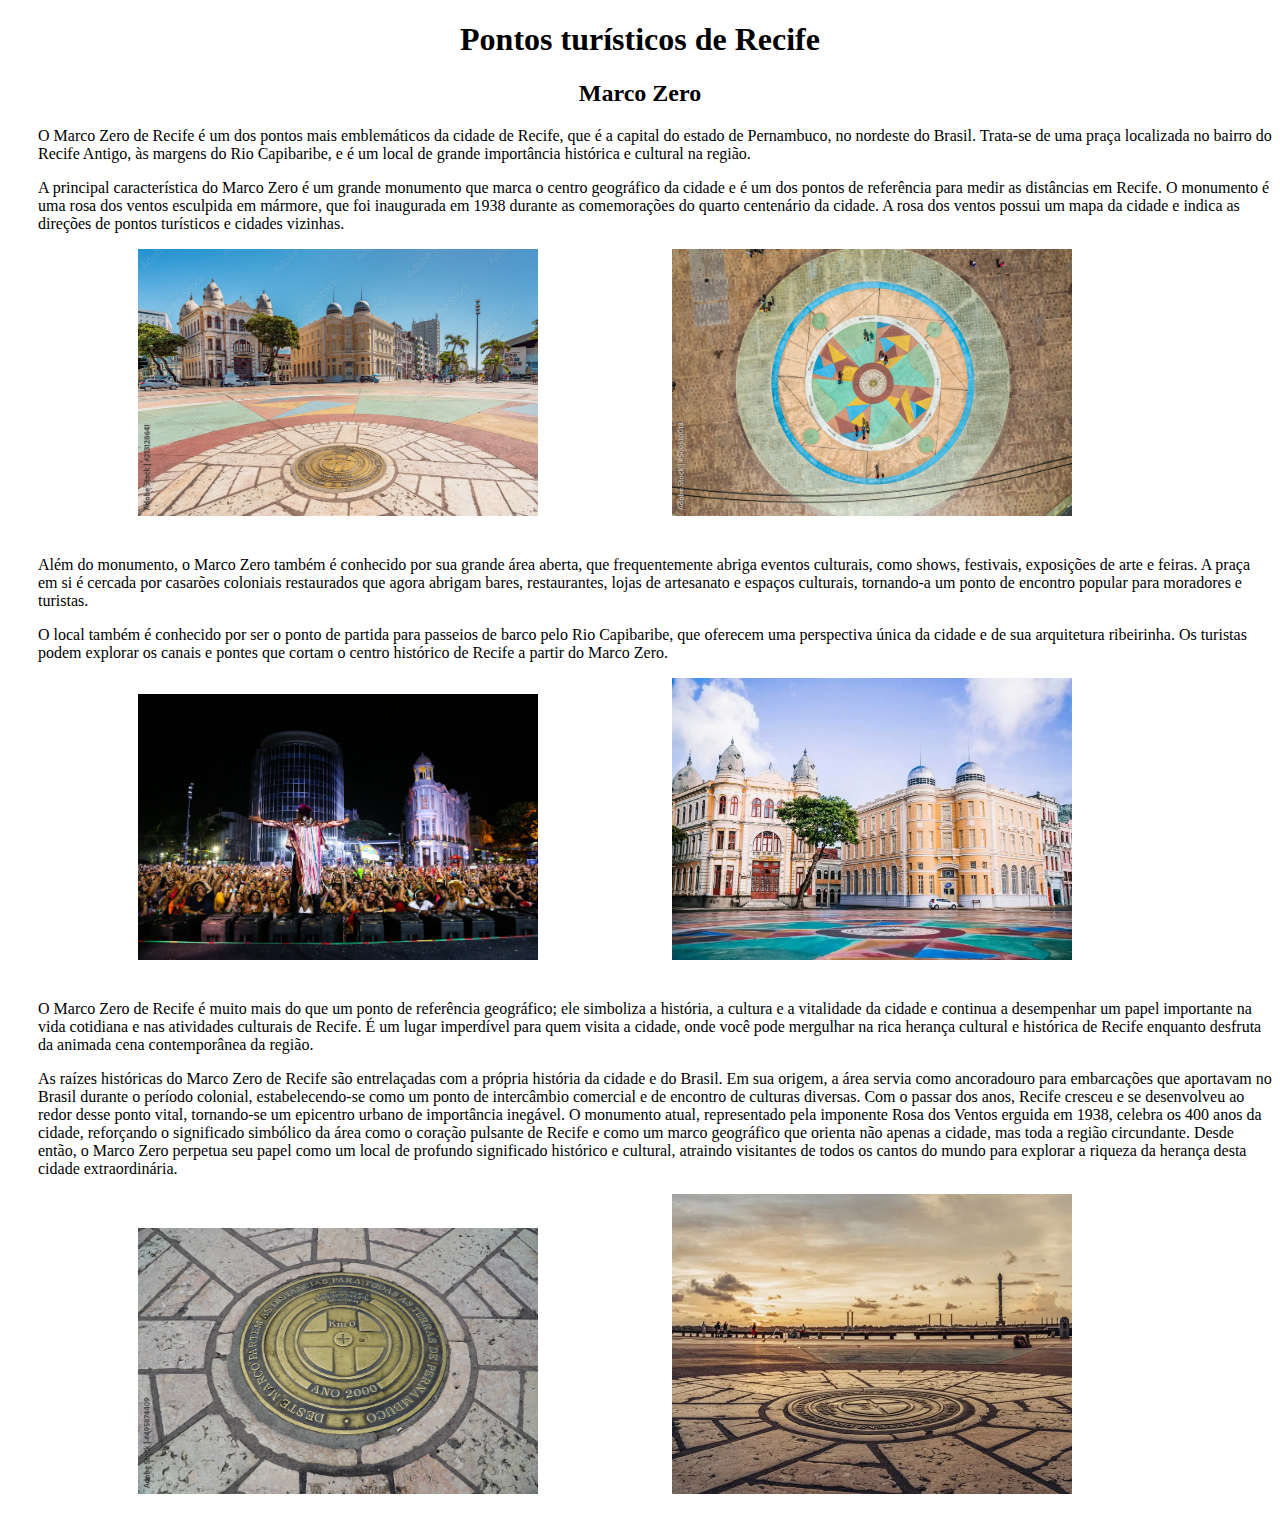
==== index.html @ 12c6077d "HTML do site que fala sobre o Marco Zero de Recife" ====
<!DOCTYPE html>
<html lang="en">

<head>
    <meta charset="UTF-8">
    <meta name="viewport" content="width=device-width, initial-scale=1.0">
    <title>Marco Zero</title>
    <style>
        header {
            text-align: center;
        }

        img {
            width: 400px;
            margin-left: 130px;
            margin-bottom: 20px;
        }

        p {
            margin-left: 30px;
        }
    </style>
</head>

<body>
    <header>
        <h1>Pontos turísticos de Recife</h1>
        <h2>Marco Zero</h2>
    </header>
    <main>
        <section>
            <p>
                O Marco Zero de Recife é um dos pontos mais emblemáticos da cidade de Recife, que é a capital do estado de Pernambuco, no nordeste do Brasil. Trata-se de uma praça localizada no bairro do Recife Antigo, às margens do Rio Capibaribe, e é um local de grande importância histórica e cultural na região.
            </p>
            <p>
                A principal característica do Marco Zero é um grande monumento que marca o centro geográfico da cidade e é um dos pontos de referência para medir as distâncias em Recife. O monumento é uma rosa dos ventos esculpida em mármore, que foi inaugurada em 1938 durante as comemorações do quarto centenário da cidade. A rosa dos ventos possui um mapa da cidade e indica as direções de pontos turísticos e cidades vizinhas.
            </p>
            <img src="img/marco_zero_rua.jpg"
                alt="Imagem colorida mostrando o Marco Zero e casarões coloniais no outro lado da rua">
            <img src="img/marco_zero_cima.jpg" alt="Foto da rosa dos ventos no Marco Zero">
        </section>
        <section>
            <p>
                Além do monumento, o Marco Zero também é conhecido por sua grande área aberta, que frequentemente abriga eventos culturais, como shows, festivais, exposições de arte e feiras. A praça em si é cercada por casarões coloniais restaurados que agora abrigam bares, restaurantes, lojas de artesanato e espaços culturais, tornando-a um ponto de encontro popular para moradores e turistas.
            </p>
            <p>
                O local também é conhecido por ser o ponto de partida para passeios de barco pelo Rio Capibaribe, que oferecem uma perspectiva única da cidade e de sua arquitetura ribeirinha. Os turistas podem explorar os canais e pontes que cortam o centro histórico de Recife a partir do Marco Zero.
            </p>
            <img src="img/marco_zero_show.jpg" alt="Show do Alceu Valença em 2019 com muitas pessoas no Marco Zero ">
            <img src="img/marco_zero_casarão.jpg" alt="Casarões ao redor do Marco Zero">
        </section>
        <section>
            <p>
                O Marco Zero de Recife é muito mais do que um ponto de referência geográfico; ele simboliza a história, a cultura e a vitalidade da cidade e continua a desempenhar um papel importante na vida cotidiana e nas atividades culturais de Recife. É um lugar imperdível para quem visita a cidade, onde você pode mergulhar na rica herança cultural e histórica de Recife enquanto desfruta da animada cena contemporânea da região.
            </p>
            <p>
                As raízes históricas do Marco Zero de Recife são entrelaçadas com a própria história da cidade e do Brasil. Em sua origem, a área servia como ancoradouro para embarcações que aportavam no Brasil durante o período colonial, estabelecendo-se como um ponto de intercâmbio comercial e de encontro de culturas diversas. Com o passar dos anos, Recife cresceu e se desenvolveu ao redor desse ponto vital, tornando-se um epicentro urbano de importância inegável. O monumento atual, representado pela imponente Rosa dos Ventos erguida em 1938, celebra os 400 anos da cidade, reforçando o significado simbólico da área como o coração pulsante de Recife e como um marco geográfico que orienta não apenas a cidade, mas toda a região circundante. Desde então, o Marco Zero perpetua seu papel como um local de profundo significado histórico e cultural, atraindo visitantes de todos os cantos do mundo para explorar a riqueza da herança desta cidade extraordinária.
            </p>
            <img src="img/marco_zero_chão.jpg" alt="Imagem mostrando o centro da rosa dos ventos">
            <img src="img/marco_zero_horizonte.jpeg" alt="Imagem mostrando o centro do Marco Zero e o horizonte em um amanhecer">
        </section>
    </main>
</body>

</html>
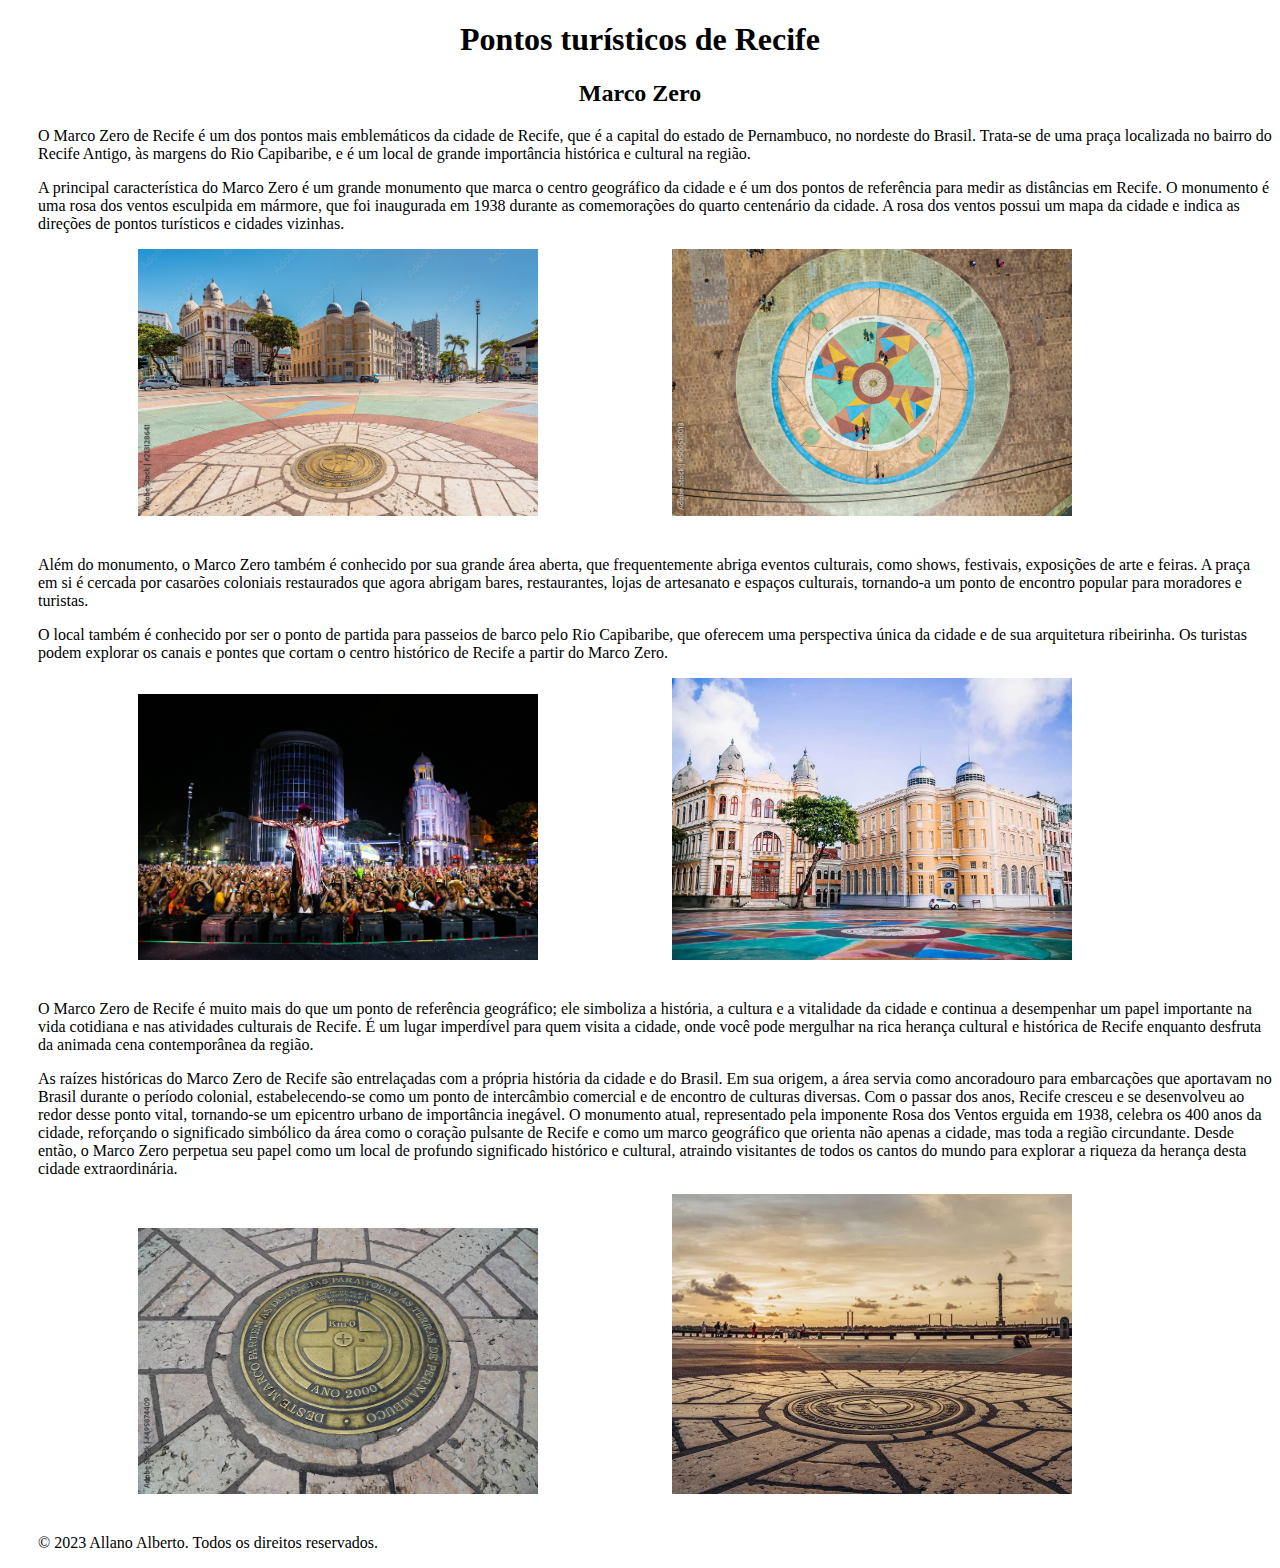
==== commit 644dc1a7: "Adicionando o footer pois esqueci" ====
--- a/index.html
+++ b/index.html
@@ -59,6 +59,9 @@
             <img src="img/marco_zero_chão.jpg" alt="Imagem mostrando o centro da rosa dos ventos">
             <img src="img/marco_zero_horizonte.jpeg" alt="Imagem mostrando o centro do Marco Zero e o horizonte em um amanhecer">
         </section>
+        <footer>
+            <p>&copy; 2023 Allano Alberto. Todos os direitos reservados.</p>
+        </footer>
     </main>
 </body>
 
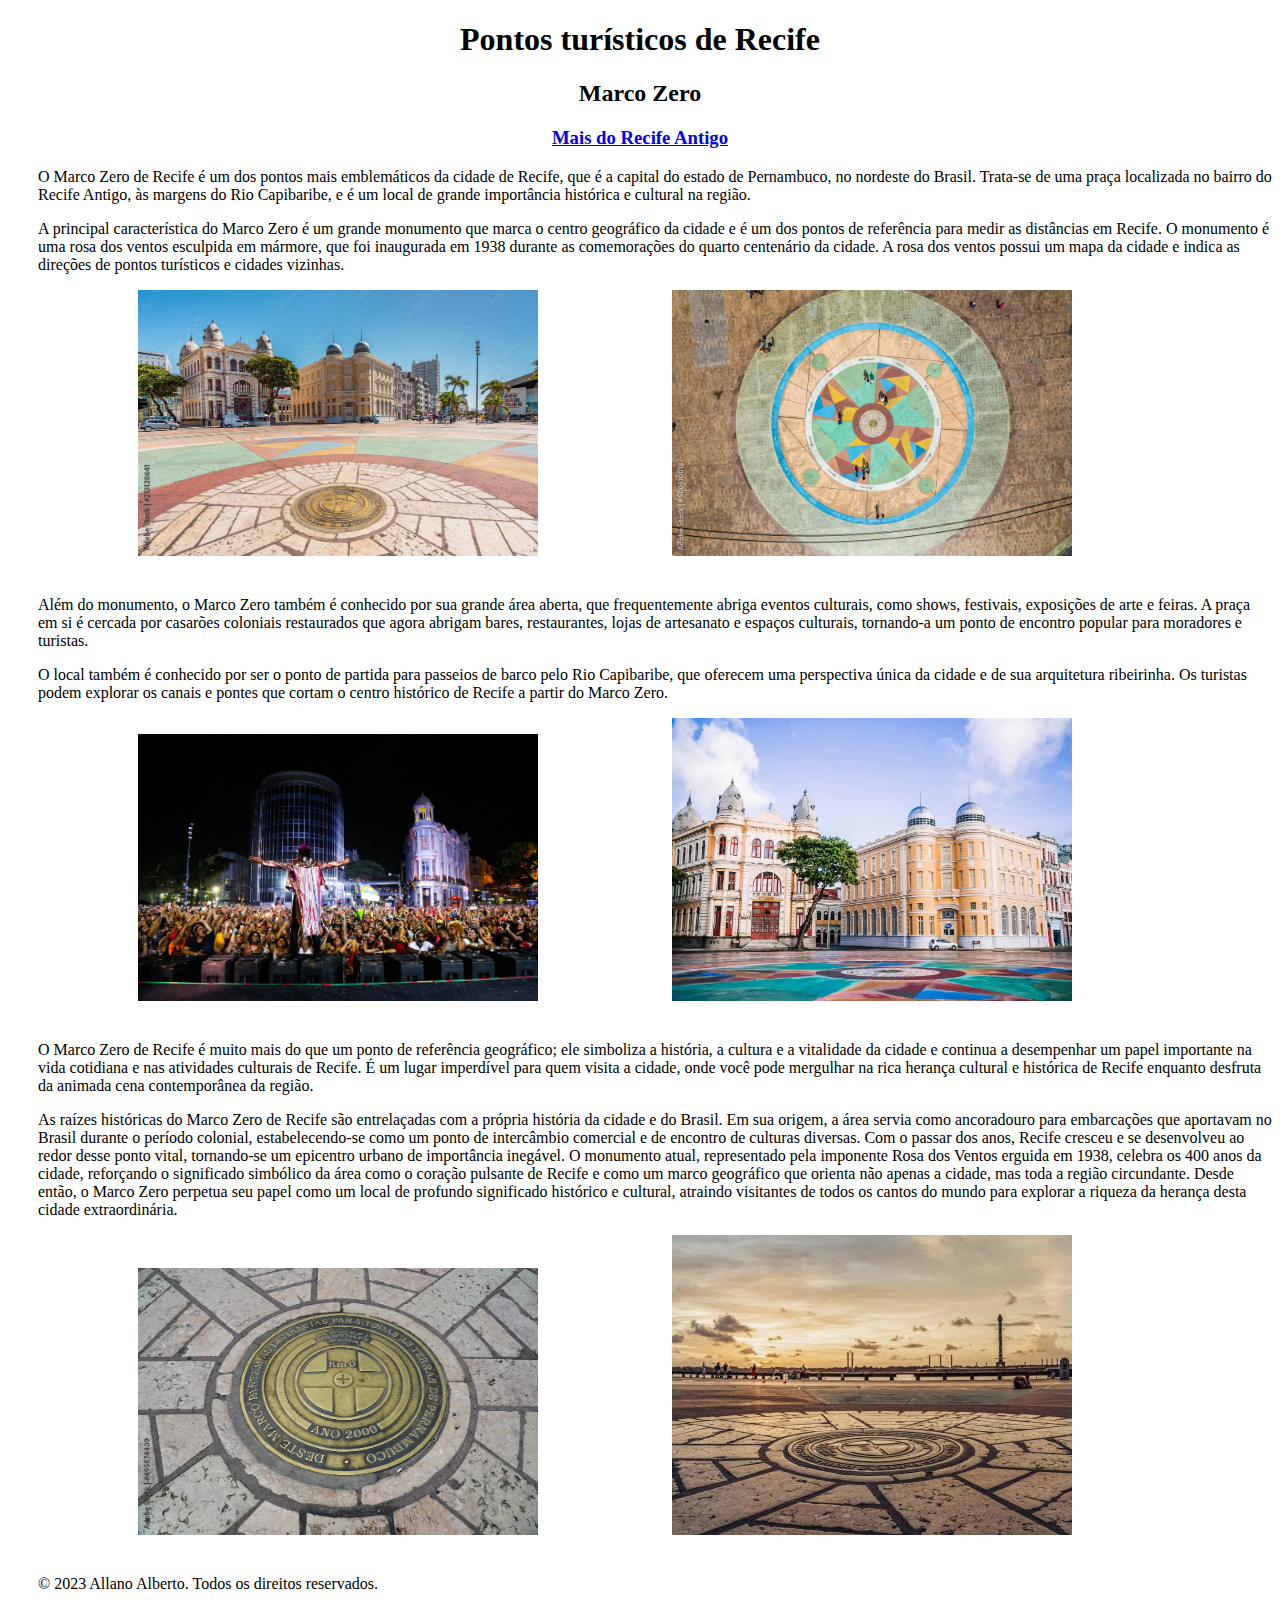
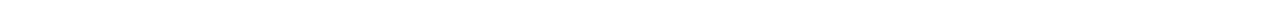
==== commit 5eaf8b99: "Nova página e arquivo css adicionados" ====
--- a/index.html
+++ b/index.html
@@ -4,65 +4,52 @@
 <head>
     <meta charset="UTF-8">
     <meta name="viewport" content="width=device-width, initial-scale=1.0">
+    <link rel="stylesheet" href="style/style.css">
     <title>Marco Zero</title>
-    <style>
-        header {
-            text-align: center;
-        }
-
-        img {
-            width: 400px;
-            margin-left: 130px;
-            margin-bottom: 20px;
-        }
-
-        p {
-            margin-left: 30px;
-        }
-    </style>
 </head>
 
 <body>
     <header>
         <h1>Pontos turísticos de Recife</h1>
         <h2>Marco Zero</h2>
+        <h3><a href="mais_recife_antigo.html">Mais do Recife Antigo</a></h3>
     </header>
     <main>
-        <section>
+        <div>
             <p>
                 O Marco Zero de Recife é um dos pontos mais emblemáticos da cidade de Recife, que é a capital do estado de Pernambuco, no nordeste do Brasil. Trata-se de uma praça localizada no bairro do Recife Antigo, às margens do Rio Capibaribe, e é um local de grande importância histórica e cultural na região.
             </p>
             <p>
                 A principal característica do Marco Zero é um grande monumento que marca o centro geográfico da cidade e é um dos pontos de referência para medir as distâncias em Recife. O monumento é uma rosa dos ventos esculpida em mármore, que foi inaugurada em 1938 durante as comemorações do quarto centenário da cidade. A rosa dos ventos possui um mapa da cidade e indica as direções de pontos turísticos e cidades vizinhas.
             </p>
-            <img src="img/marco_zero_rua.jpg"
+            <img class="img-exemplo" src="img/marco_zero_rua.jpg"
                 alt="Imagem colorida mostrando o Marco Zero e casarões coloniais no outro lado da rua">
-            <img src="img/marco_zero_cima.jpg" alt="Foto da rosa dos ventos no Marco Zero">
-        </section>
-        <section>
+            <img class="img-exemplo" src="img/marco_zero_cima.jpg" alt="Foto da rosa dos ventos no Marco Zero">
+        </div>
+        <div>
             <p>
                 Além do monumento, o Marco Zero também é conhecido por sua grande área aberta, que frequentemente abriga eventos culturais, como shows, festivais, exposições de arte e feiras. A praça em si é cercada por casarões coloniais restaurados que agora abrigam bares, restaurantes, lojas de artesanato e espaços culturais, tornando-a um ponto de encontro popular para moradores e turistas.
             </p>
             <p>
                 O local também é conhecido por ser o ponto de partida para passeios de barco pelo Rio Capibaribe, que oferecem uma perspectiva única da cidade e de sua arquitetura ribeirinha. Os turistas podem explorar os canais e pontes que cortam o centro histórico de Recife a partir do Marco Zero.
             </p>
-            <img src="img/marco_zero_show.jpg" alt="Show do Alceu Valença em 2019 com muitas pessoas no Marco Zero ">
-            <img src="img/marco_zero_casarão.jpg" alt="Casarões ao redor do Marco Zero">
-        </section>
-        <section>
+            <img class="img-exemplo" src="img/marco_zero_show.jpg" alt="Show do Alceu Valença em 2019 com muitas pessoas no Marco Zero ">
+            <img class="img-exemplo" src="img/marco_zero_casarão.jpg" alt="Casarões ao redor do Marco Zero">
+        </div>
+        <div>
             <p>
                 O Marco Zero de Recife é muito mais do que um ponto de referência geográfico; ele simboliza a história, a cultura e a vitalidade da cidade e continua a desempenhar um papel importante na vida cotidiana e nas atividades culturais de Recife. É um lugar imperdível para quem visita a cidade, onde você pode mergulhar na rica herança cultural e histórica de Recife enquanto desfruta da animada cena contemporânea da região.
             </p>
             <p>
                 As raízes históricas do Marco Zero de Recife são entrelaçadas com a própria história da cidade e do Brasil. Em sua origem, a área servia como ancoradouro para embarcações que aportavam no Brasil durante o período colonial, estabelecendo-se como um ponto de intercâmbio comercial e de encontro de culturas diversas. Com o passar dos anos, Recife cresceu e se desenvolveu ao redor desse ponto vital, tornando-se um epicentro urbano de importância inegável. O monumento atual, representado pela imponente Rosa dos Ventos erguida em 1938, celebra os 400 anos da cidade, reforçando o significado simbólico da área como o coração pulsante de Recife e como um marco geográfico que orienta não apenas a cidade, mas toda a região circundante. Desde então, o Marco Zero perpetua seu papel como um local de profundo significado histórico e cultural, atraindo visitantes de todos os cantos do mundo para explorar a riqueza da herança desta cidade extraordinária.
             </p>
-            <img src="img/marco_zero_chão.jpg" alt="Imagem mostrando o centro da rosa dos ventos">
-            <img src="img/marco_zero_horizonte.jpeg" alt="Imagem mostrando o centro do Marco Zero e o horizonte em um amanhecer">
-        </section>
-        <footer>
-            <p>&copy; 2023 Allano Alberto. Todos os direitos reservados.</p>
-        </footer>
+            <img class="img-exemplo" src="img/marco_zero_chão.jpg" alt="Imagem mostrando o centro da rosa dos ventos">
+            <img class="img-exemplo" src="img/marco_zero_horizonte.jpeg" alt="Imagem mostrando o centro do Marco Zero e o horizonte em um amanhecer">
+        </div>
     </main>
+    <footer>
+        <p>&copy; 2023 Allano Alberto. Todos os direitos reservados.</p>
+    </footer>
 </body>
 
 </html>--- a/style/style.css
+++ b/style/style.css
@@ -0,0 +1,29 @@
+header {
+    text-align: center;
+}
+
+ul {
+    list-style-type: none;
+}
+
+.titulo{
+    margin-top: 40px;
+    text-align: center;
+}
+
+
+.img-exemplo{
+    width: 400px;
+    margin-left: 130px;
+    margin-bottom: 20px;
+}
+
+.img-2-exemplo{
+    width: 400px;
+    margin-left: 120px;
+    margin-bottom: 55px;
+}
+
+p {
+    margin-left: 30px;
+}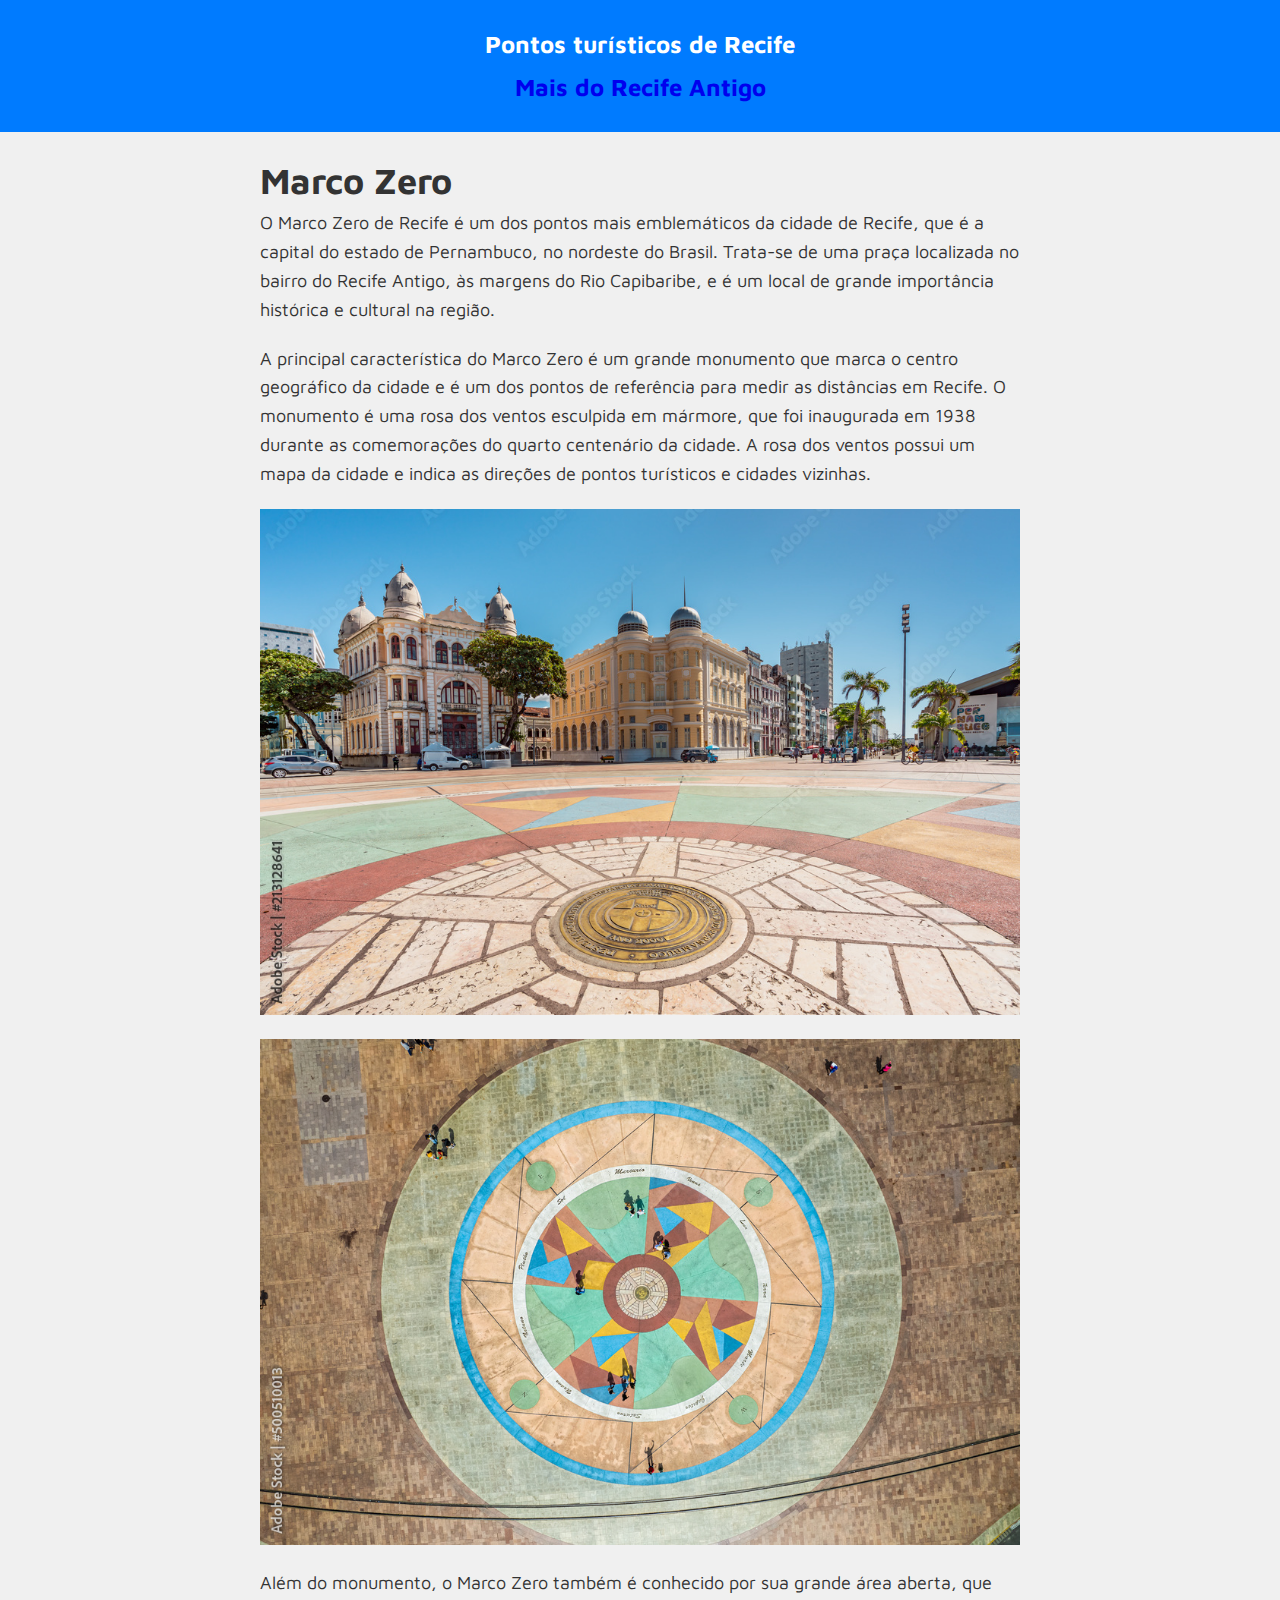
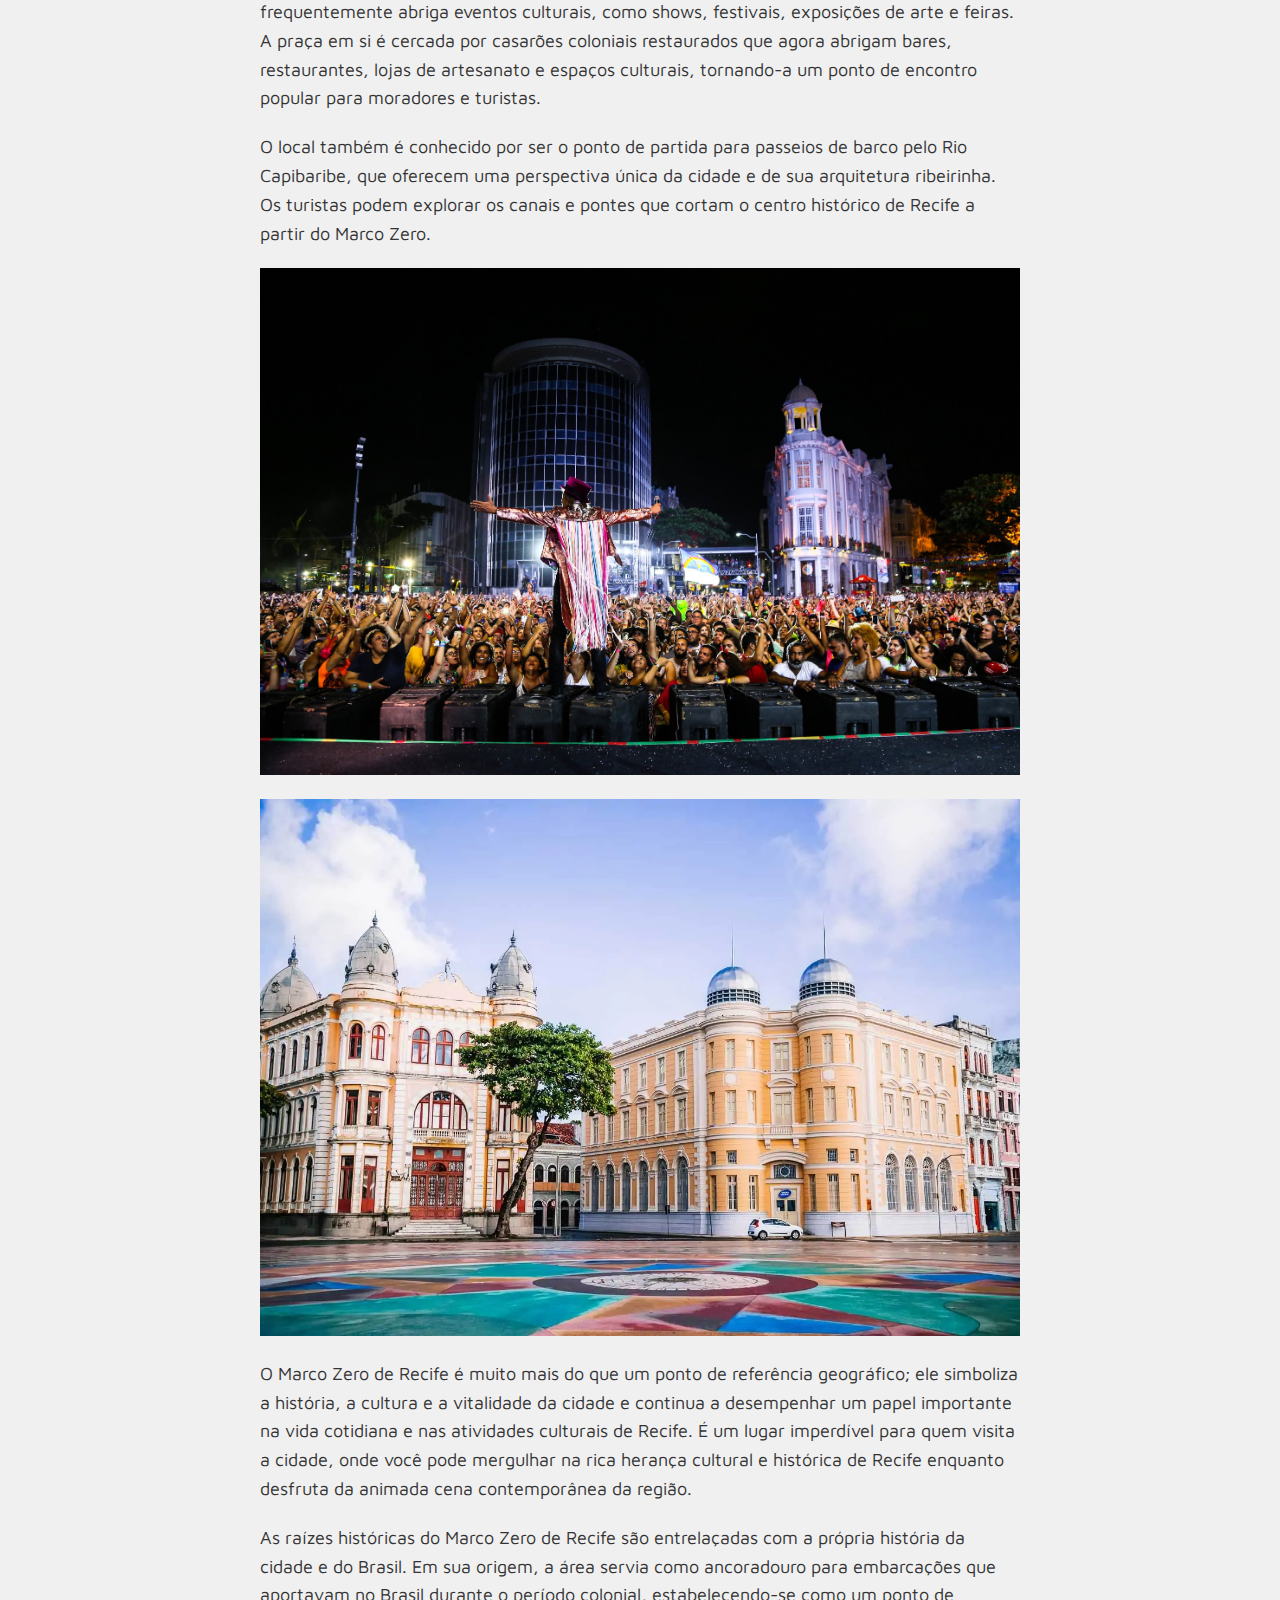
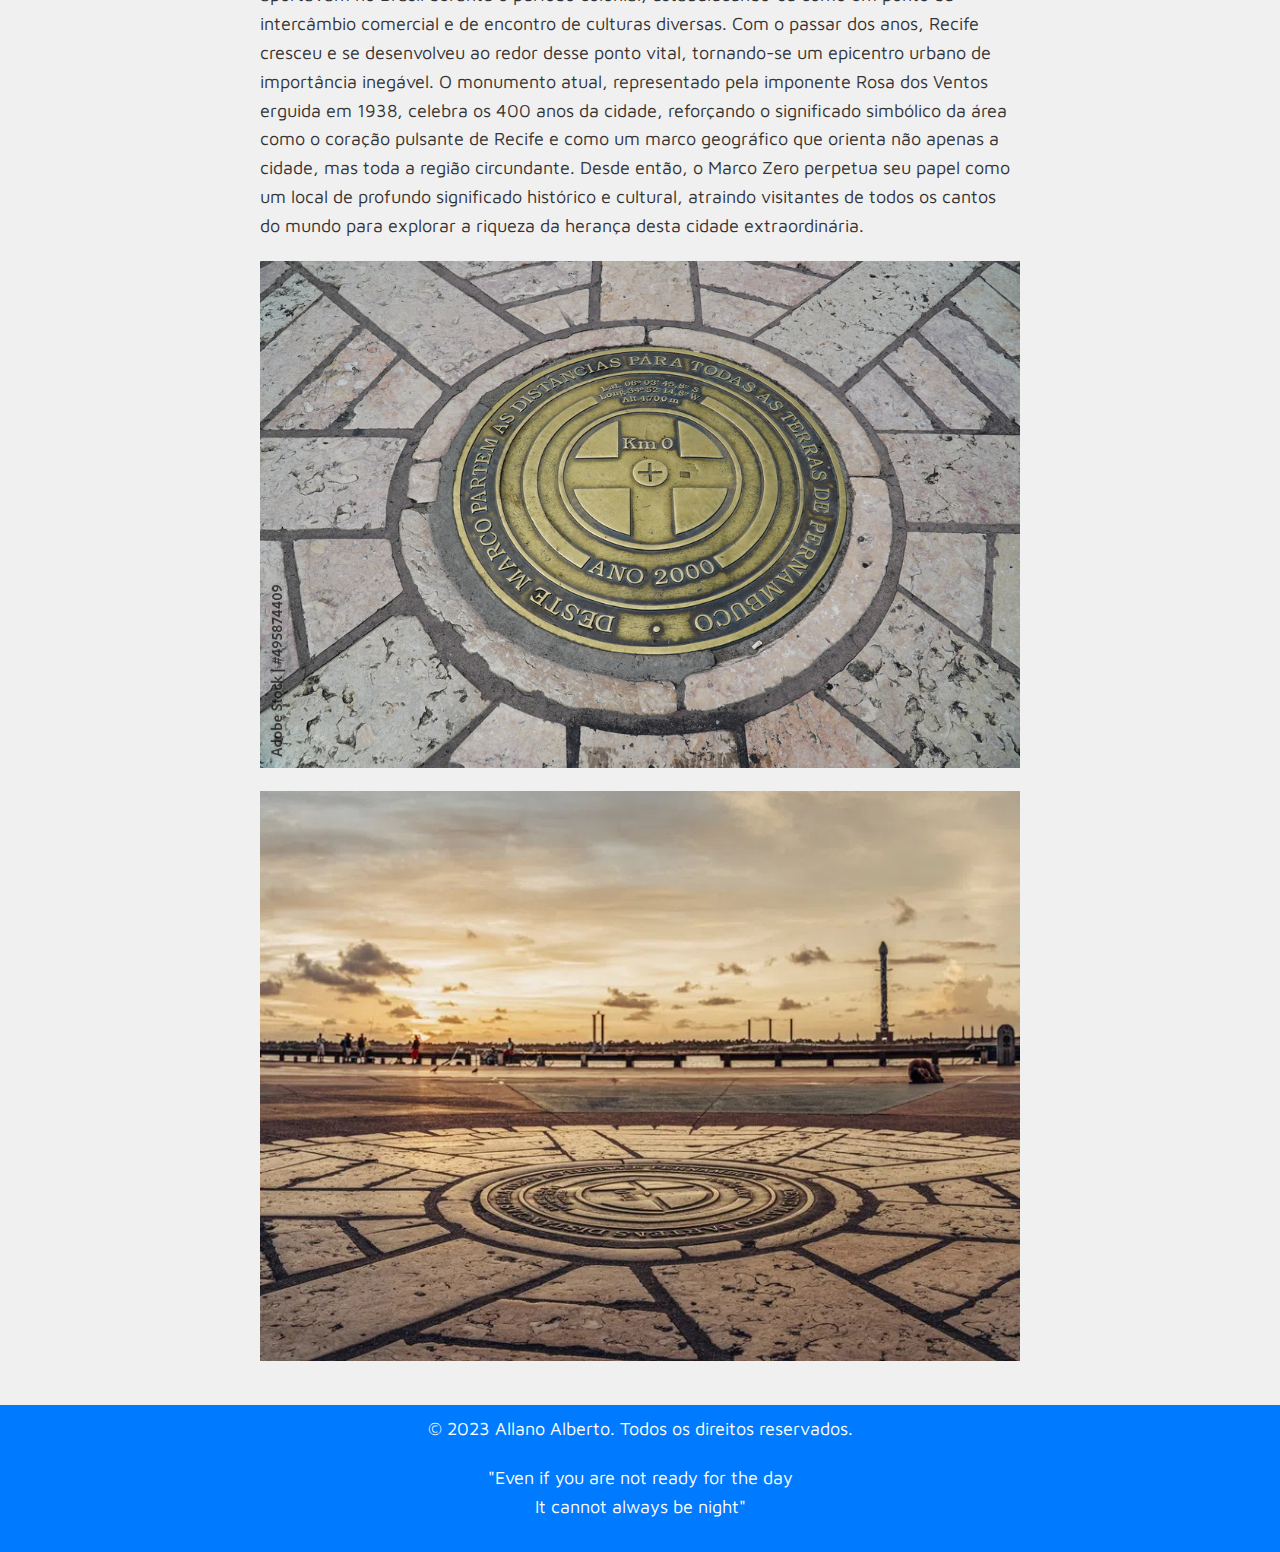
==== commit 070c5056: "CSS desenvolvido para estilizar o site" ====
--- a/index.html
+++ b/index.html
@@ -4,17 +4,20 @@
 <head>
     <meta charset="UTF-8">
     <meta name="viewport" content="width=device-width, initial-scale=1.0">
-    <link rel="stylesheet" href="style/style.css">
+    <link rel="preconnect" href="https://fonts.googleapis.com">
+    <link rel="preconnect" href="https://fonts.gstatic.com" crossorigin>
+    <link href="https://fonts.googleapis.com/css2?family=Maven+Pro&display=swap" rel="stylesheet">
+    <link rel="stylesheet" href="style/styles.css">
     <title>Marco Zero</title>
 </head>
 
 <body>
     <header>
-        <h1>Pontos turísticos de Recife</h1>
-        <h2>Marco Zero</h2>
-        <h3><a href="mais_recife_antigo.html">Mais do Recife Antigo</a></h3>
+        <h1 class="titulo_head">Pontos turísticos de Recife</h1>
+        <h3 class="titulo_head"><a href="mais_recife_antigo.html">Mais do Recife Antigo</a></h3>
     </header>
     <main>
+        <h1>Marco Zero</h1>
         <div>
             <p>
                 O Marco Zero de Recife é um dos pontos mais emblemáticos da cidade de Recife, que é a capital do estado de Pernambuco, no nordeste do Brasil. Trata-se de uma praça localizada no bairro do Recife Antigo, às margens do Rio Capibaribe, e é um local de grande importância histórica e cultural na região.
@@ -22,9 +25,9 @@
             <p>
                 A principal característica do Marco Zero é um grande monumento que marca o centro geográfico da cidade e é um dos pontos de referência para medir as distâncias em Recife. O monumento é uma rosa dos ventos esculpida em mármore, que foi inaugurada em 1938 durante as comemorações do quarto centenário da cidade. A rosa dos ventos possui um mapa da cidade e indica as direções de pontos turísticos e cidades vizinhas.
             </p>
-            <img class="img-exemplo" src="img/marco_zero_rua.jpg"
+            <img class="img_exemplo" src="img/marco_zero_rua.jpg"
                 alt="Imagem colorida mostrando o Marco Zero e casarões coloniais no outro lado da rua">
-            <img class="img-exemplo" src="img/marco_zero_cima.jpg" alt="Foto da rosa dos ventos no Marco Zero">
+            <img class="img_exemplo" src="img/marco_zero_cima.jpg" alt="Foto da rosa dos ventos no Marco Zero">
         </div>
         <div>
             <p>
@@ -33,8 +36,8 @@
             <p>
                 O local também é conhecido por ser o ponto de partida para passeios de barco pelo Rio Capibaribe, que oferecem uma perspectiva única da cidade e de sua arquitetura ribeirinha. Os turistas podem explorar os canais e pontes que cortam o centro histórico de Recife a partir do Marco Zero.
             </p>
-            <img class="img-exemplo" src="img/marco_zero_show.jpg" alt="Show do Alceu Valença em 2019 com muitas pessoas no Marco Zero ">
-            <img class="img-exemplo" src="img/marco_zero_casarão.jpg" alt="Casarões ao redor do Marco Zero">
+            <img class="img_exemplo" src="img/marco_zero_show.jpg" alt="Show do Alceu Valença em 2019 com muitas pessoas no Marco Zero ">
+            <img class="img_exemplo" src="img/marco_zero_casarão.jpg" alt="Casarões ao redor do Marco Zero">
         </div>
         <div>
             <p>
@@ -43,12 +46,13 @@
             <p>
                 As raízes históricas do Marco Zero de Recife são entrelaçadas com a própria história da cidade e do Brasil. Em sua origem, a área servia como ancoradouro para embarcações que aportavam no Brasil durante o período colonial, estabelecendo-se como um ponto de intercâmbio comercial e de encontro de culturas diversas. Com o passar dos anos, Recife cresceu e se desenvolveu ao redor desse ponto vital, tornando-se um epicentro urbano de importância inegável. O monumento atual, representado pela imponente Rosa dos Ventos erguida em 1938, celebra os 400 anos da cidade, reforçando o significado simbólico da área como o coração pulsante de Recife e como um marco geográfico que orienta não apenas a cidade, mas toda a região circundante. Desde então, o Marco Zero perpetua seu papel como um local de profundo significado histórico e cultural, atraindo visitantes de todos os cantos do mundo para explorar a riqueza da herança desta cidade extraordinária.
             </p>
-            <img class="img-exemplo" src="img/marco_zero_chão.jpg" alt="Imagem mostrando o centro da rosa dos ventos">
-            <img class="img-exemplo" src="img/marco_zero_horizonte.jpeg" alt="Imagem mostrando o centro do Marco Zero e o horizonte em um amanhecer">
+            <img class="img_exemplo" src="img/marco_zero_chão.jpg" alt="Imagem mostrando o centro da rosa dos ventos">
+            <img class="img_exemplo" src="img/marco_zero_horizonte.jpeg" alt="Imagem mostrando o centro do Marco Zero e o horizonte em um amanhecer">
         </div>
     </main>
     <footer>
         <p>&copy; 2023 Allano Alberto. Todos os direitos reservados.</p>
+        <p>"Even if you are not ready for the day <br>It cannot always be night"</p>
     </footer>
 </body>
 
--- a/style/styles.css
+++ b/style/styles.css
@@ -0,0 +1,50 @@
+* {
+    margin: 0;
+    padding: 0;
+    box-sizing: border-box;
+    text-decoration: none;
+}
+
+body {
+    font-family: 'Maven Pro', sans-serif;
+    font-size: large;
+    background-color: #f0f0f0;
+    color: #333;
+    line-height: 1.6;
+}
+
+header {
+    background-color: #007BFF;
+    color: #fff;
+    text-align: center;
+    padding: 20px 0;
+}
+
+
+.titulo_head {
+    font-size: 24px;
+    margin: 5px 0;
+}
+
+main {
+    max-width: 800px;
+    margin: 0 auto;
+    padding: 20px;
+}
+
+p {
+    margin-bottom: 20px;
+}
+
+.img_exemplo {
+    max-width: 100%;
+    height: auto;
+    margin-bottom: 15px;
+}
+
+footer {
+    text-align: center;
+    background-color: #007BFF;
+    color: #fff;
+    padding: 10px 0;
+}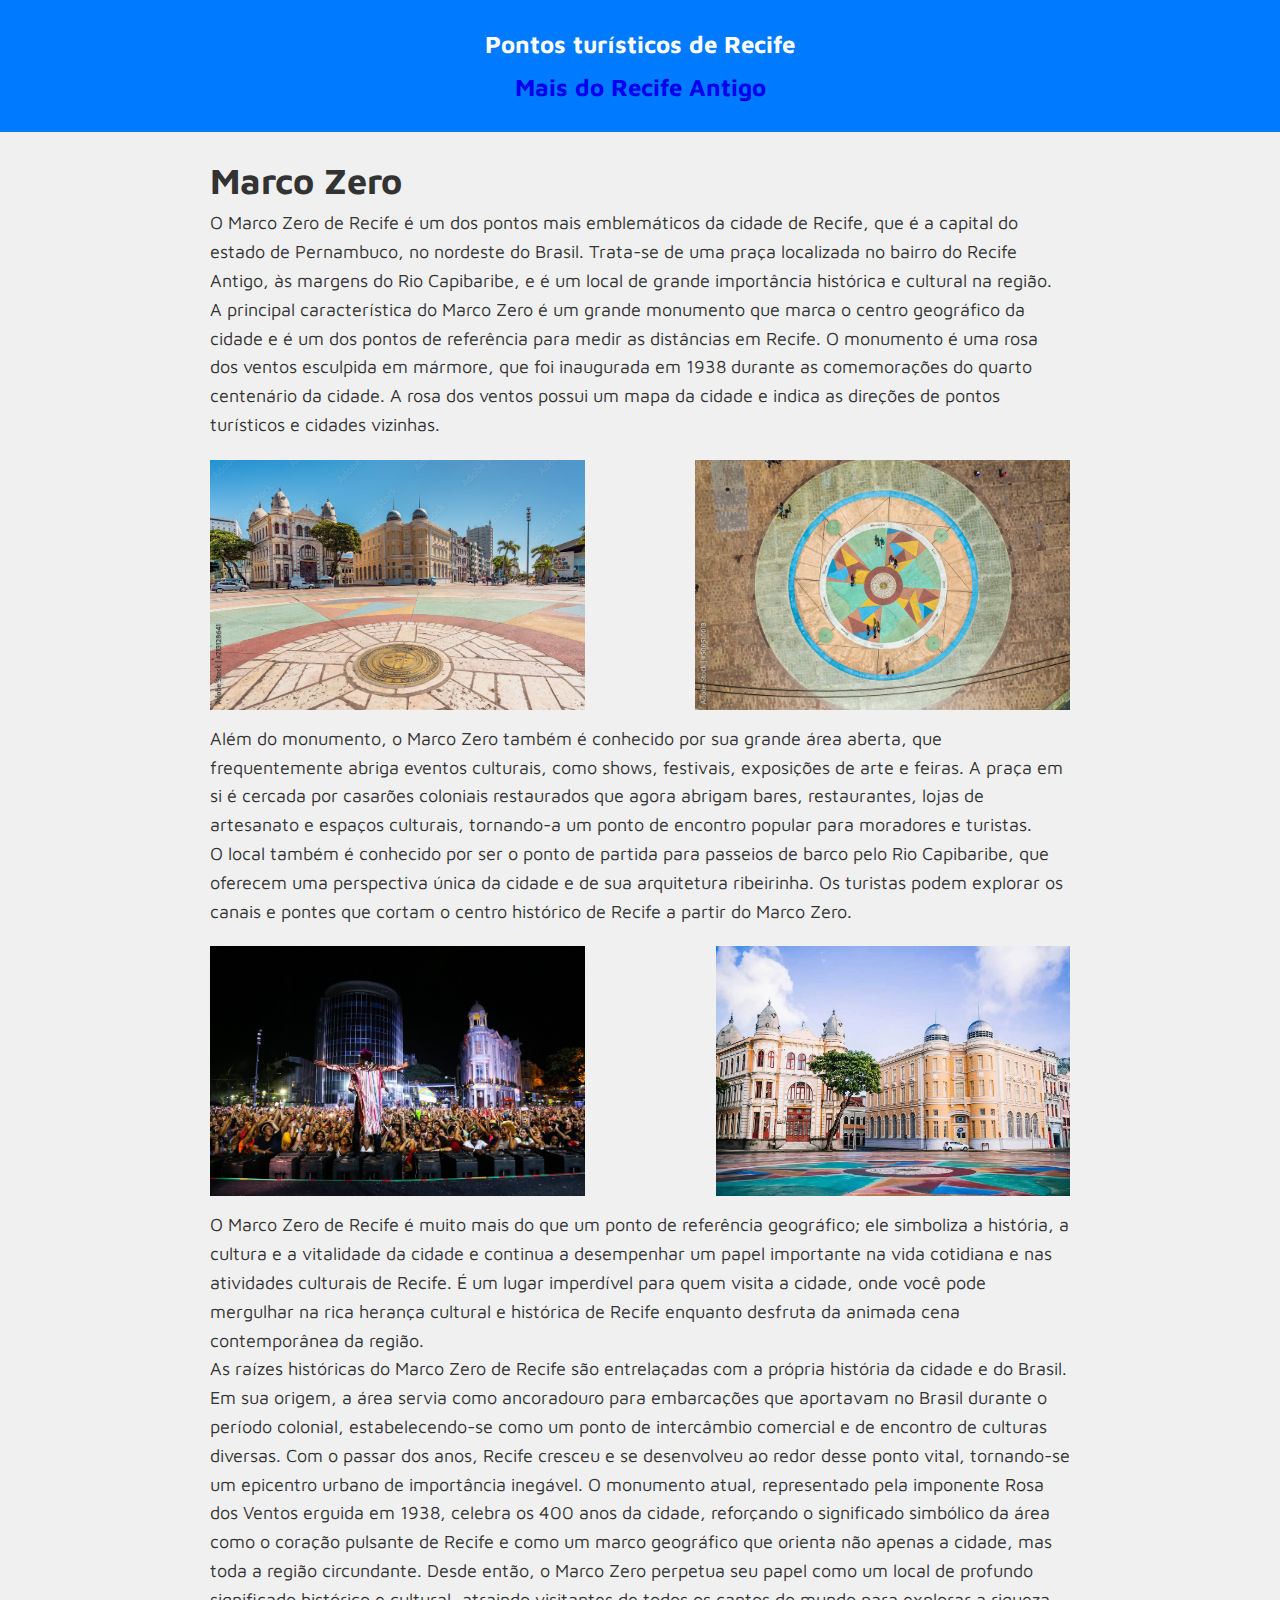
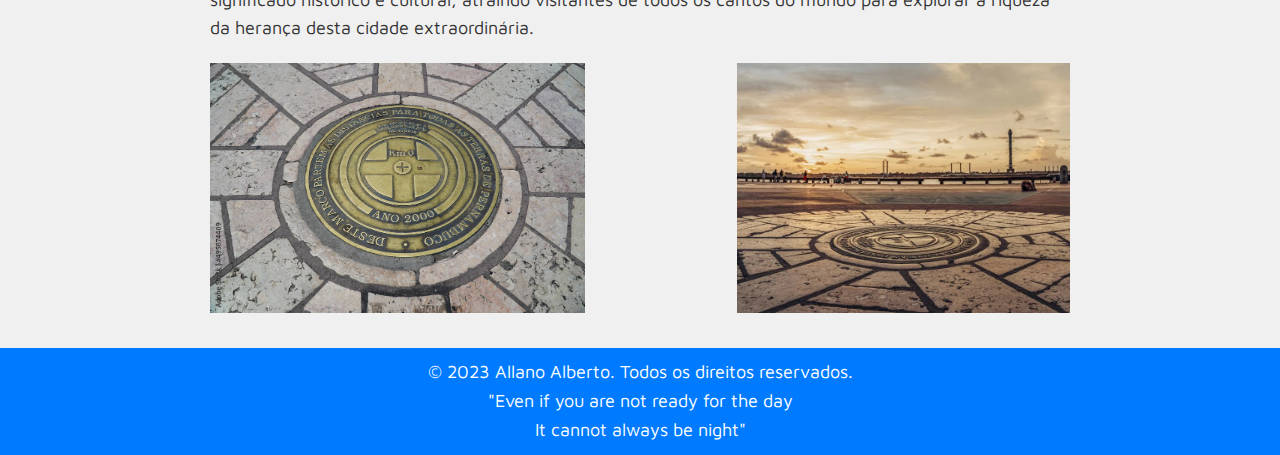
==== commit ca8065fc: "Propriedades flex box adicionada" ====
--- a/index.html
+++ b/index.html
@@ -19,35 +19,88 @@
     <main>
         <h1>Marco Zero</h1>
         <div>
-            <p>
-                O Marco Zero de Recife é um dos pontos mais emblemáticos da cidade de Recife, que é a capital do estado de Pernambuco, no nordeste do Brasil. Trata-se de uma praça localizada no bairro do Recife Antigo, às margens do Rio Capibaribe, e é um local de grande importância histórica e cultural na região.
-            </p>
-            <p>
-                A principal característica do Marco Zero é um grande monumento que marca o centro geográfico da cidade e é um dos pontos de referência para medir as distâncias em Recife. O monumento é uma rosa dos ventos esculpida em mármore, que foi inaugurada em 1938 durante as comemorações do quarto centenário da cidade. A rosa dos ventos possui um mapa da cidade e indica as direções de pontos turísticos e cidades vizinhas.
-            </p>
-            <img class="img_exemplo" src="img/marco_zero_rua.jpg"
-                alt="Imagem colorida mostrando o Marco Zero e casarões coloniais no outro lado da rua">
-            <img class="img_exemplo" src="img/marco_zero_cima.jpg" alt="Foto da rosa dos ventos no Marco Zero">
+            <div class="conteudo">
+                <p>
+                    O Marco Zero de Recife é um dos pontos mais emblemáticos da cidade de Recife, que é a capital do
+                    estado
+                    de Pernambuco, no nordeste do Brasil. Trata-se de uma praça localizada no bairro do Recife Antigo,
+                    às
+                    margens do Rio Capibaribe, e é um local de grande importância histórica e cultural na região.
+                </p>
+                <p>
+                    A principal característica do Marco Zero é um grande monumento que marca o centro geográfico da
+                    cidade e
+                    é um dos pontos de referência para medir as distâncias em Recife. O monumento é uma rosa dos ventos
+                    esculpida em mármore, que foi inaugurada em 1938 durante as comemorações do quarto centenário da
+                    cidade.
+                    A rosa dos ventos possui um mapa da cidade e indica as direções de pontos turísticos e cidades
+                    vizinhas.
+                </p>
+            </div>
+            <div class="imagens">
+                <img src="img/marco_zero_rua.jpg"
+                    alt="Imagem colorida mostrando o Marco Zero e casarões coloniais no outro lado da rua">
+                <img src="img/marco_zero_cima.jpg" alt="Foto da rosa dos ventos no Marco Zero">
+            </div>
         </div>
         <div>
-            <p>
-                Além do monumento, o Marco Zero também é conhecido por sua grande área aberta, que frequentemente abriga eventos culturais, como shows, festivais, exposições de arte e feiras. A praça em si é cercada por casarões coloniais restaurados que agora abrigam bares, restaurantes, lojas de artesanato e espaços culturais, tornando-a um ponto de encontro popular para moradores e turistas.
-            </p>
-            <p>
-                O local também é conhecido por ser o ponto de partida para passeios de barco pelo Rio Capibaribe, que oferecem uma perspectiva única da cidade e de sua arquitetura ribeirinha. Os turistas podem explorar os canais e pontes que cortam o centro histórico de Recife a partir do Marco Zero.
-            </p>
-            <img class="img_exemplo" src="img/marco_zero_show.jpg" alt="Show do Alceu Valença em 2019 com muitas pessoas no Marco Zero ">
-            <img class="img_exemplo" src="img/marco_zero_casarão.jpg" alt="Casarões ao redor do Marco Zero">
+            <div class="conteudo">
+                <p>
+                    Além do monumento, o Marco Zero também é conhecido por sua grande área aberta, que frequentemente
+                    abriga
+                    eventos culturais, como shows, festivais, exposições de arte e feiras. A praça em si é cercada por
+                    casarões coloniais restaurados que agora abrigam bares, restaurantes, lojas de artesanato e espaços
+                    culturais, tornando-a um ponto de encontro popular para moradores e turistas.
+                </p>
+                <p>
+                    O local também é conhecido por ser o ponto de partida para passeios de barco pelo Rio Capibaribe,
+                    que
+                    oferecem uma perspectiva única da cidade e de sua arquitetura ribeirinha. Os turistas podem explorar
+                    os
+                    canais e pontes que cortam o centro histórico de Recife a partir do Marco Zero.
+                </p>
+            </div>
+            <div class="imagens">
+                <img src="img/marco_zero_show.jpg"
+                    alt="Show do Alceu Valença em 2019 com muitas pessoas no Marco Zero ">
+                <img src="img/marco_zero_casarão.jpg" alt="Casarões ao redor do Marco Zero">
+            </div>
         </div>
         <div>
-            <p>
-                O Marco Zero de Recife é muito mais do que um ponto de referência geográfico; ele simboliza a história, a cultura e a vitalidade da cidade e continua a desempenhar um papel importante na vida cotidiana e nas atividades culturais de Recife. É um lugar imperdível para quem visita a cidade, onde você pode mergulhar na rica herança cultural e histórica de Recife enquanto desfruta da animada cena contemporânea da região.
-            </p>
-            <p>
-                As raízes históricas do Marco Zero de Recife são entrelaçadas com a própria história da cidade e do Brasil. Em sua origem, a área servia como ancoradouro para embarcações que aportavam no Brasil durante o período colonial, estabelecendo-se como um ponto de intercâmbio comercial e de encontro de culturas diversas. Com o passar dos anos, Recife cresceu e se desenvolveu ao redor desse ponto vital, tornando-se um epicentro urbano de importância inegável. O monumento atual, representado pela imponente Rosa dos Ventos erguida em 1938, celebra os 400 anos da cidade, reforçando o significado simbólico da área como o coração pulsante de Recife e como um marco geográfico que orienta não apenas a cidade, mas toda a região circundante. Desde então, o Marco Zero perpetua seu papel como um local de profundo significado histórico e cultural, atraindo visitantes de todos os cantos do mundo para explorar a riqueza da herança desta cidade extraordinária.
-            </p>
-            <img class="img_exemplo" src="img/marco_zero_chão.jpg" alt="Imagem mostrando o centro da rosa dos ventos">
-            <img class="img_exemplo" src="img/marco_zero_horizonte.jpeg" alt="Imagem mostrando o centro do Marco Zero e o horizonte em um amanhecer">
+            <div class="conteudo">
+                <p>
+                    O Marco Zero de Recife é muito mais do que um ponto de referência geográfico; ele simboliza a
+                    história,
+                    a cultura e a vitalidade da cidade e continua a desempenhar um papel importante na vida cotidiana e
+                    nas
+                    atividades culturais de Recife. É um lugar imperdível para quem visita a cidade, onde você pode
+                    mergulhar na rica herança cultural e histórica de Recife enquanto desfruta da animada cena
+                    contemporânea
+                    da região.
+                </p>
+                <p>
+                    As raízes históricas do Marco Zero de Recife são entrelaçadas com a própria história da cidade e do
+                    Brasil. Em sua origem, a área servia como ancoradouro para embarcações que aportavam no Brasil
+                    durante o
+                    período colonial, estabelecendo-se como um ponto de intercâmbio comercial e de encontro de culturas
+                    diversas. Com o passar dos anos, Recife cresceu e se desenvolveu ao redor desse ponto vital,
+                    tornando-se
+                    um epicentro urbano de importância inegável. O monumento atual, representado pela imponente Rosa dos
+                    Ventos erguida em 1938, celebra os 400 anos da cidade, reforçando o significado simbólico da área
+                    como o
+                    coração pulsante de Recife e como um marco geográfico que orienta não apenas a cidade, mas toda a
+                    região
+                    circundante. Desde então, o Marco Zero perpetua seu papel como um local de profundo significado
+                    histórico e cultural, atraindo visitantes de todos os cantos do mundo para explorar a riqueza da
+                    herança
+                    desta cidade extraordinária.
+                </p>
+            </div>
+            <div class="imagens">
+                <img src="img/marco_zero_chão.jpg" alt="Imagem mostrando o centro da rosa dos ventos">
+                <img src="img/marco_zero_horizonte.jpeg"
+                    alt="Imagem mostrando o centro do Marco Zero e o horizonte em um amanhecer">
+            </div>
         </div>
     </main>
     <footer>
--- a/style/styles.css
+++ b/style/styles.css
@@ -27,19 +27,21 @@
 }
 
 main {
-    max-width: 800px;
+    max-width: 900px;
     margin: 0 auto;
     padding: 20px;
 }
 
-p {
+.conteudo {
     margin-bottom: 20px;
 }
 
-.img_exemplo {
+.imagens {
     max-width: 100%;
-    height: auto;
+    height: 250px;
     margin-bottom: 15px;
+    display: flex;
+    justify-content: space-between;
 }
 
 footer {
